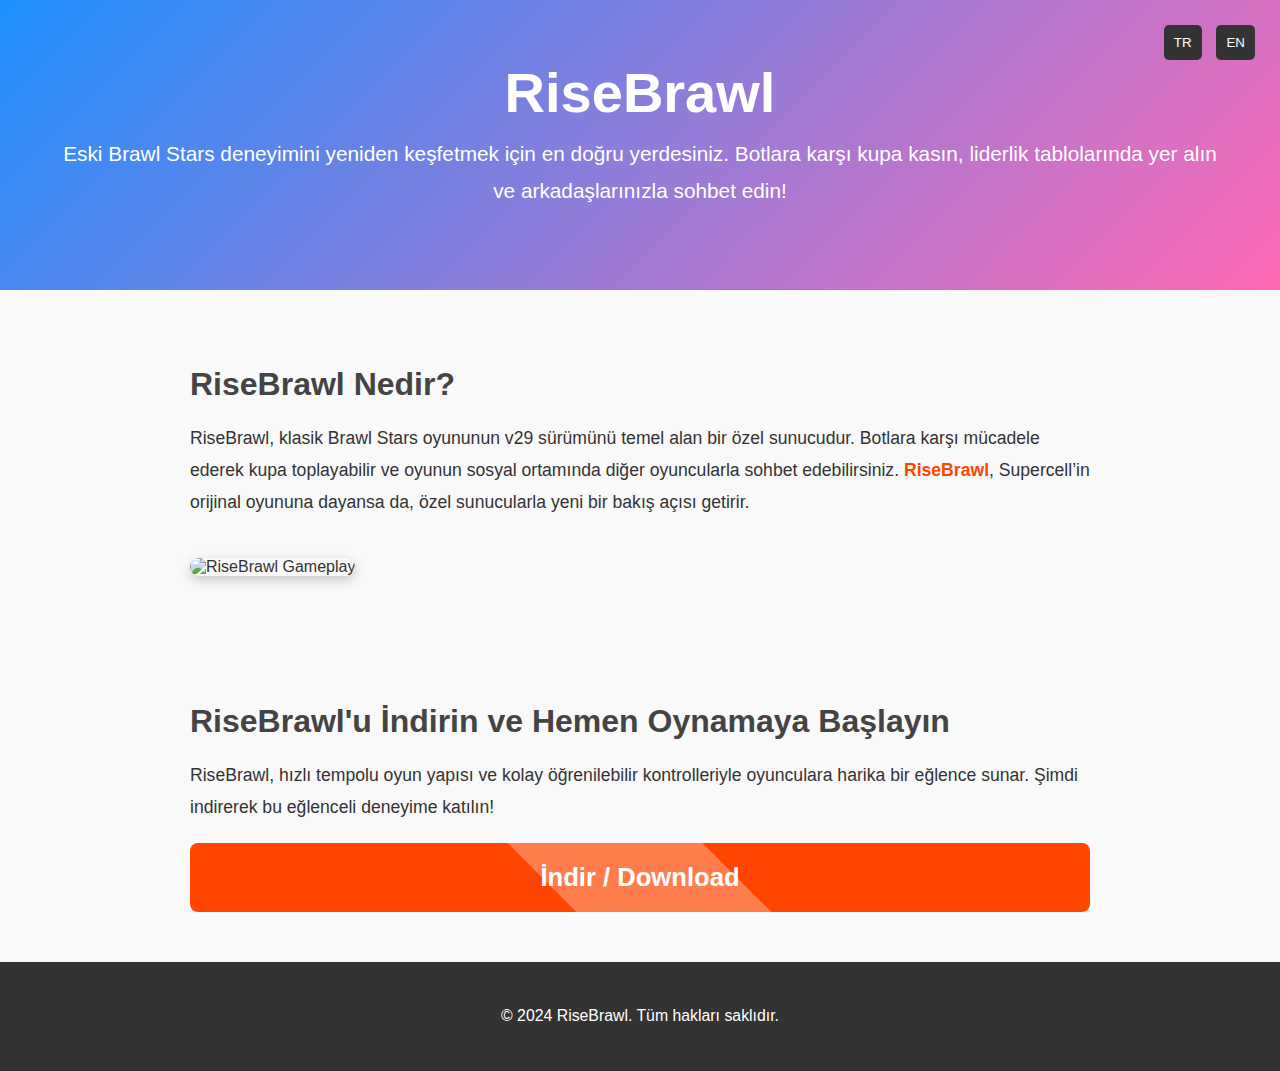
==== brawl.html @ 0b5c72ae "Update brawl.html" ====
<!DOCTYPE html>
<html lang="tr">
<head>
    <meta charset="UTF-8">
    <meta name="viewport" content="width=device-width, initial-scale=1.0">
    <meta name="description" content="RiseBrawl - Eski Brawl Stars'ın v29 Sürümünü Botlarla Kupa Kasma ve Sohbet İmkanı Sunan Private Server">
    <title>RiseBrawl - Serbest Private Server Deneyimi</title>
    <style>
        body {
            font-family: Arial, sans-serif;
            margin: 0;
            padding: 0;
            color: #333;
            background-color: #f9f9f9;
        }
        header.hero-section {
            text-align: center;
            background: linear-gradient(135deg, #1e90ff, #ff69b4);
            padding: 60px;
            color: #fff;
            position: relative;
        }
        header h1 {
            font-size: 3.5em;
            margin: 0;
        }
        header p {
            font-size: 1.3em;
            margin-top: 10px;
        }
        .language-switch {
            position: absolute;
            top: 20px;
            right: 20px;
            font-size: 1.1em;
        }
        .language-switch button {
            padding: 10px;
            margin: 5px;
            border: none;
            background-color: #333;
            color: #fff;
            cursor: pointer;
            border-radius: 5px;
        }
        .language-switch button:hover {
            background-color: #555;
        }
        section {
            padding: 50px 20px;
            max-width: 900px;
            margin: auto;
        }
        h2 {
            color: #444;
            font-size: 2em;
            margin-bottom: 20px;
        }
        p {
            font-size: 1.1em;
            line-height: 1.8em;
            margin: 20px 0;
        }
        ul {
            list-style-type: disc;
            margin: 0;
            padding-left: 40px;
            font-size: 1.1em;
        }
        ul li {
            margin-bottom: 10px;
        }
        .download-btn {
            display: inline-block;
            background-color: #ff4500;
            color: #fff;
            padding: 20px 40px;
            font-size: 1.6em;
            border-radius: 8px;
            text-decoration: none;
            position: relative;
            overflow: hidden;
            font-weight: bold;
            text-align: center;
            margin: 0 auto;
            display: block;
        }
        .download-btn:before {
            content: "";
            position: absolute;
            top: -50%;
            left: -50%;
            width: 200%;
            height: 200%;
            background: rgba(255, 255, 255, 0.3);
            transform: rotate(45deg);
            transition: 0.6s;
        }
        .download-btn:hover:before {
            top: -25%;
            left: -25%;
        }
        img {
            width: 100%;
            border-radius: 10px;
            margin-top: 20px;
            box-shadow: 0px 4px 12px rgba(0, 0, 0, 0.2);
        }
        footer {
            text-align: center;
            background: #333;
            color: #fff;
            padding: 20px;
            font-size: 0.9em;
        }
        .highlight {
            color: #ff4500;
            font-weight: bold;
        }
        .lang-en, .lang-tr { display: none; }
    </style>
</head>
<body>

    <header class="hero-section">
        <div class="language-switch">
            <button onclick="switchLanguage('tr')">TR</button>
            <button onclick="switchLanguage('en')">EN</button>
        </div>
        <h1 class="lang-tr">RiseBrawl</h1>
        <p class="lang-tr">Eski Brawl Stars deneyimini yeniden keşfetmek için en doğru yerdesiniz. Botlara karşı kupa kasın, liderlik tablolarında yer alın ve arkadaşlarınızla sohbet edin!</p>
        <h1 class="lang-en">RiseBrawl</h1>
        <p class="lang-en">Discover the classic Brawl Stars experience once again. Climb ranks, battle against bots, and chat with friends!</p>
    </header>

    <section class="about-game">
        <h2 class="lang-tr">RiseBrawl Nedir?</h2>
        <p class="lang-tr">RiseBrawl, klasik Brawl Stars oyununun v29 sürümünü temel alan bir özel sunucudur. Botlara karşı mücadele ederek kupa toplayabilir ve oyunun sosyal ortamında diğer oyuncularla sohbet edebilirsiniz. <span class="highlight">RiseBrawl</span>, Supercell’in orijinal oyununa dayansa da, özel sunucularla yeni bir bakış açısı getirir.</p>
        
        <h2 class="lang-en">What is RiseBrawl?</h2>
        <p class="lang-en">RiseBrawl is a private server based on the classic v29 version of Brawl Stars. Here, players can battle bots, climb leaderboards, and chat with others in a unique and social gaming environment. <span class="highlight">RiseBrawl</span> is based on Supercell’s original, but adds a refreshing touch with private servers.</p>
        <img src="https://media.discordapp.net/attachments/1192950793809170493/1306218720280051793/Screenshot_20241113-140102.png?ex=6735de7b&is=67348cfb&hm=e356267c7c4eb34a97bf088552fea699527a47097ece466d5e87ab45a846025a&" alt="RiseBrawl Gameplay">
    </section>

    <section class="download-section">
        <h2 class="lang-tr">RiseBrawl'u İndirin ve Hemen Oynamaya Başlayın</h2>
        <p class="lang-tr">RiseBrawl, hızlı tempolu oyun yapısı ve kolay öğrenilebilir kontrolleriyle oyunculara harika bir eğlence sunar. Şimdi indirerek bu eğlenceli deneyime katılın!</p>
        
        <h2 class="lang-en">Download RiseBrawl and Start Playing Now</h2>
        <p class="lang-en">RiseBrawl offers fast-paced gameplay and easy controls for a great experience. Download now to join in on this fun journey!</p>
        
        <a href="https://www.mediafire.com/file/kjd3yclgd7wxbdl/Brawl_v29_29.258_mod_mod.apk/file" class="download-btn">İndir / Download</a>
    </section>

    <footer>
        <p>© 2024 RiseBrawl. Tüm hakları saklıdır.</p>
    </footer>

    <script>
        function switchLanguage(lang) {
            document.querySelectorAll('.lang-tr').forEach(el => el.style.display = lang === 'tr' ? 'block' : 'none');
            document.querySelectorAll('.lang-en').forEach(el => el.style.display = lang === 'en' ? 'block' : 'none');
        }
        switchLanguage('tr');
    </script>

</body>
  </html>
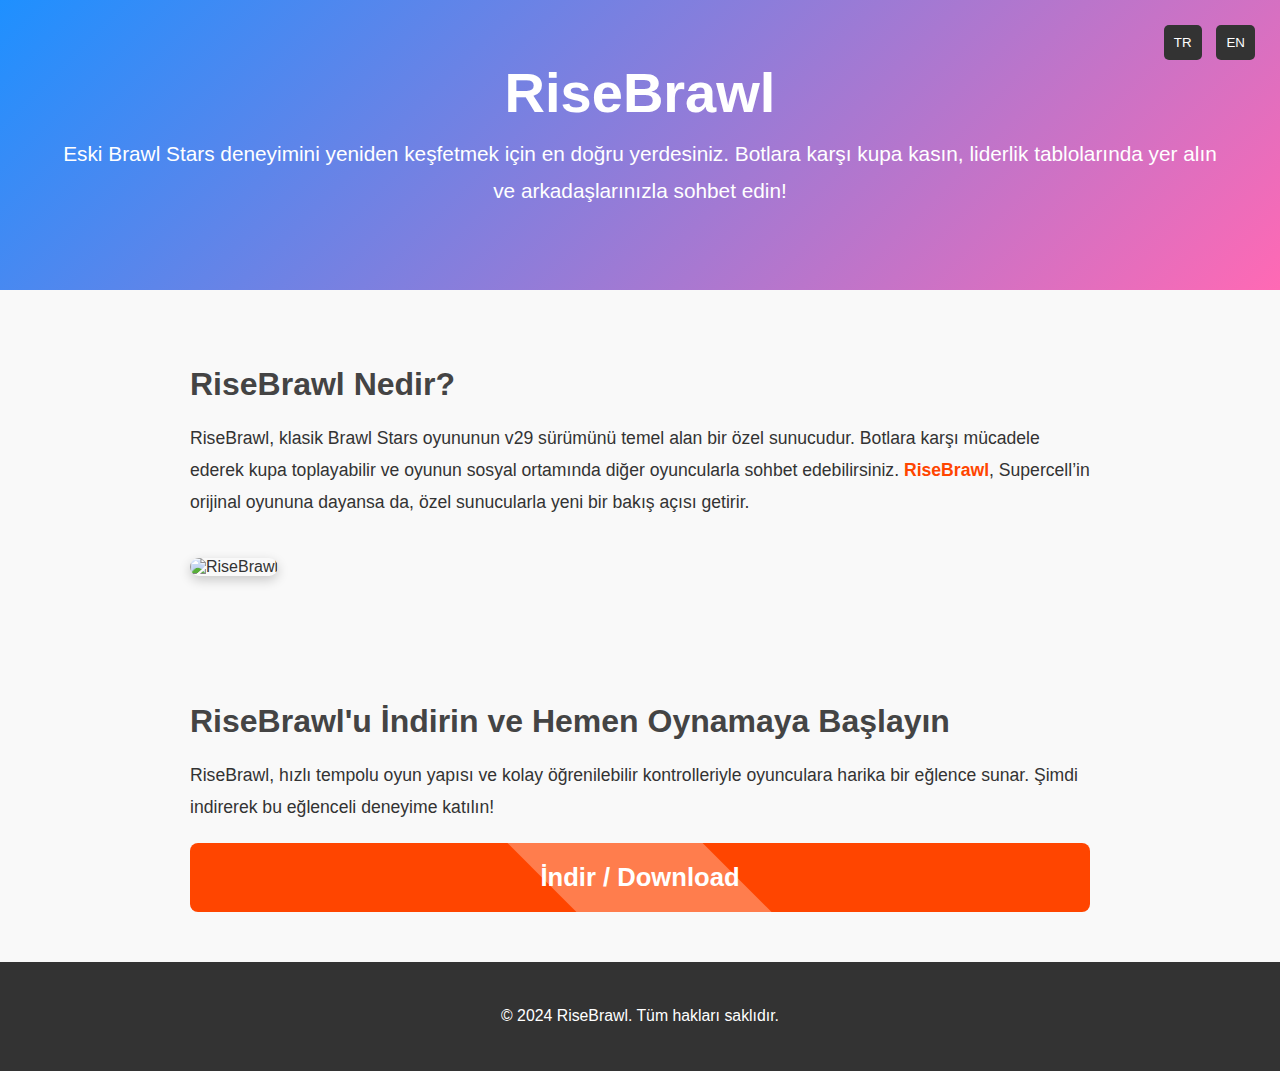
==== commit 41c47f05: "Update brawl.html" ====
--- a/brawl.html
+++ b/brawl.html
@@ -139,7 +139,7 @@
         
         <h2 class="lang-en">What is RiseBrawl?</h2>
         <p class="lang-en">RiseBrawl is a private server based on the classic v29 version of Brawl Stars. Here, players can battle bots, climb leaderboards, and chat with others in a unique and social gaming environment. <span class="highlight">RiseBrawl</span> is based on Supercell’s original, but adds a refreshing touch with private servers.</p>
-        <img src="https://media.discordapp.net/attachments/1192950793809170493/1306218720280051793/Screenshot_20241113-140102.png?ex=6735de7b&is=67348cfb&hm=e356267c7c4eb34a97bf088552fea699527a47097ece466d5e87ab45a846025a&" alt="RiseBrawl Gameplay">
+        <img src="https://hizliresim.com/4jaaiat" alt="RiseBrawl">
     </section>
 
     <section class="download-section">
@@ -149,7 +149,7 @@
         <h2 class="lang-en">Download RiseBrawl and Start Playing Now</h2>
         <p class="lang-en">RiseBrawl offers fast-paced gameplay and easy controls for a great experience. Download now to join in on this fun journey!</p>
         
-        <a href="https://www.mediafire.com/file/kjd3yclgd7wxbdl/Brawl_v29_29.258_mod_mod.apk/file" class="download-btn">İndir / Download</a>
+        <a href="https://www.mediafire.com/file/4dpw6kvnjcem8a3/RiseBrawlV28.apk/file" class="download-btn">İndir / Download</a>
     </section>
 
     <footer>
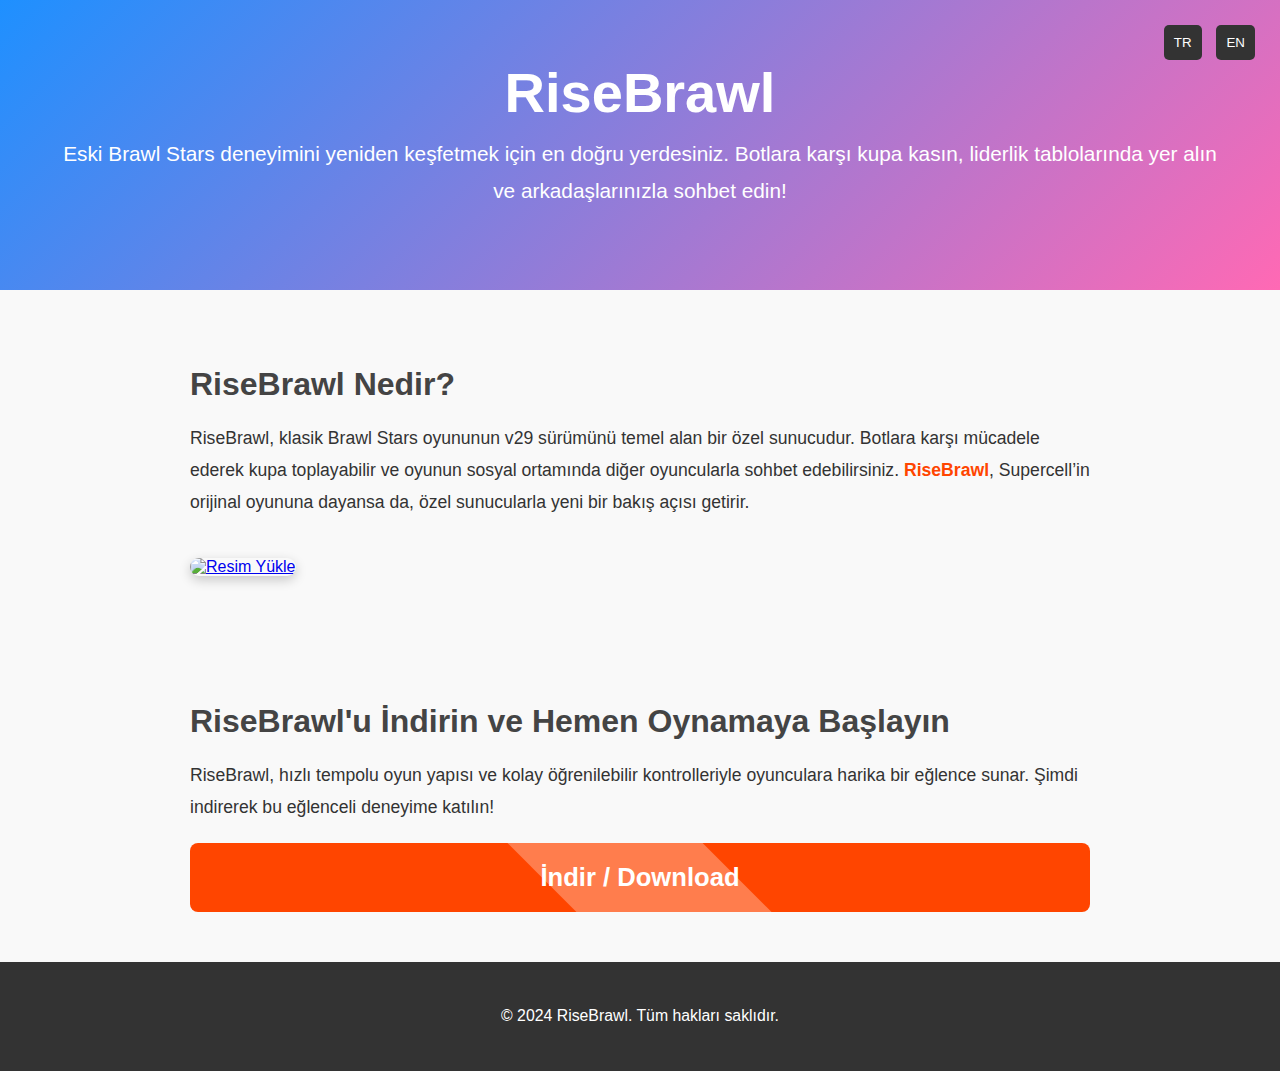
==== commit 7f0ce935: "Update brawl.html" ====
--- a/brawl.html
+++ b/brawl.html
@@ -139,7 +139,7 @@
         
         <h2 class="lang-en">What is RiseBrawl?</h2>
         <p class="lang-en">RiseBrawl is a private server based on the classic v29 version of Brawl Stars. Here, players can battle bots, climb leaderboards, and chat with others in a unique and social gaming environment. <span class="highlight">RiseBrawl</span> is based on Supercell’s original, but adds a refreshing touch with private servers.</p>
-        <img src="https://hizliresim.com/4jaaiat" alt="RiseBrawl">
+        <a href="https://hizliresim.com/4jaaiat"><img src="https://i.hizliresim.com/4jaaiat.png" alt="Resim Yükle"></a>
     </section>
 
     <section class="download-section">
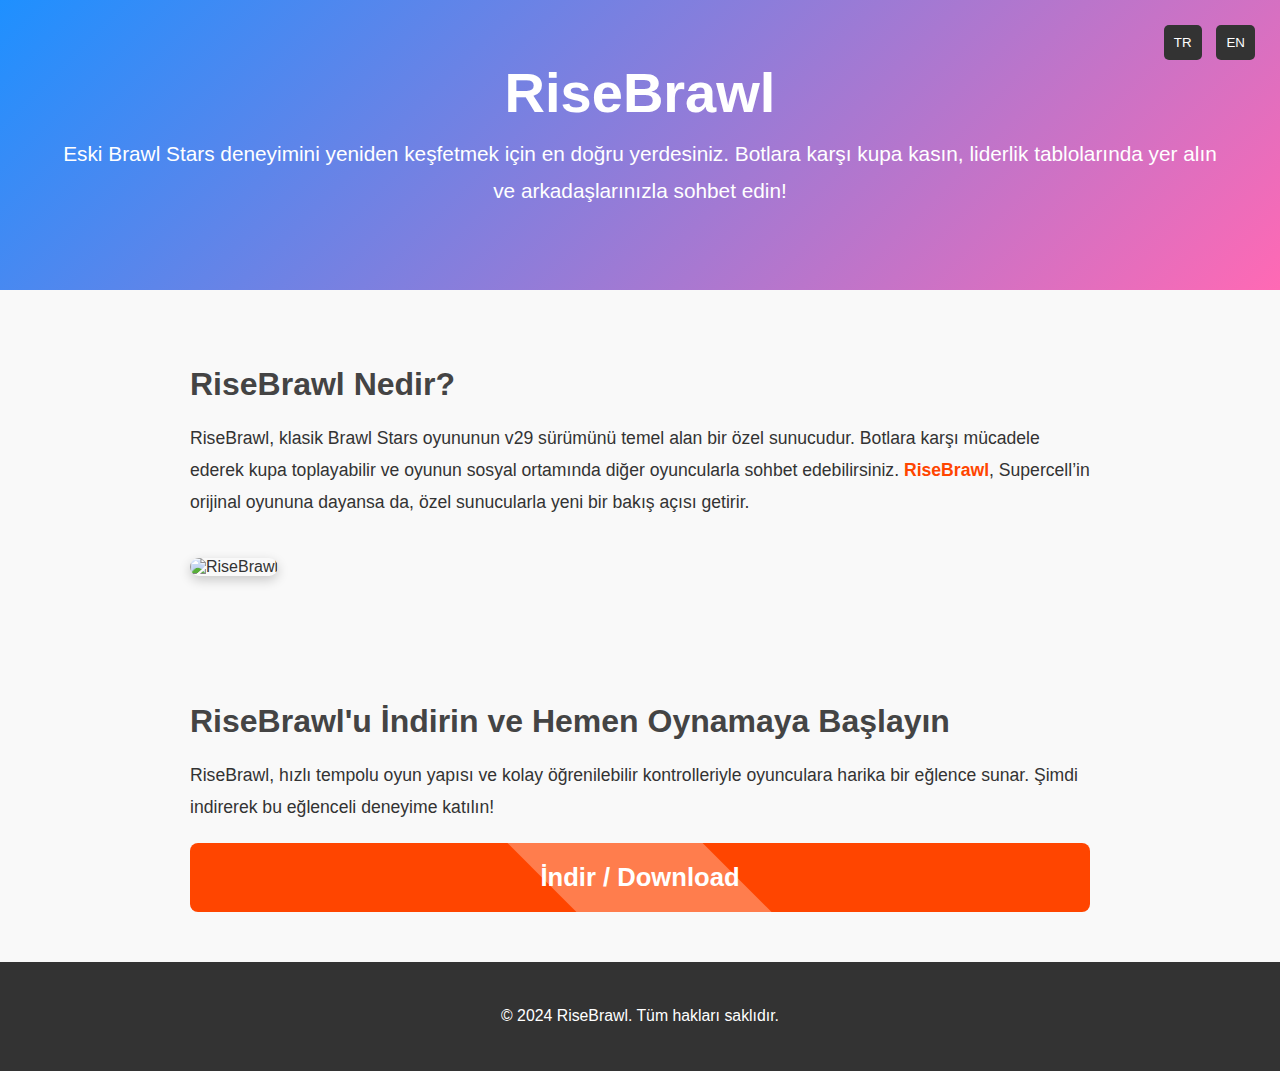
==== commit c1b6d7cc: "Update brawl.html" ====
--- a/brawl.html
+++ b/brawl.html
@@ -139,7 +139,7 @@
         
         <h2 class="lang-en">What is RiseBrawl?</h2>
         <p class="lang-en">RiseBrawl is a private server based on the classic v29 version of Brawl Stars. Here, players can battle bots, climb leaderboards, and chat with others in a unique and social gaming environment. <span class="highlight">RiseBrawl</span> is based on Supercell’s original, but adds a refreshing touch with private servers.</p>
-        <a href="https://hizliresim.com/4jaaiat"><img src="https://i.hizliresim.com/4jaaiat.png" alt="Resim Yükle"></a>
+        <img src="https://i.hizliresim.com/4jaaiat.png" alt="RiseBrawl">
     </section>
 
     <section class="download-section">
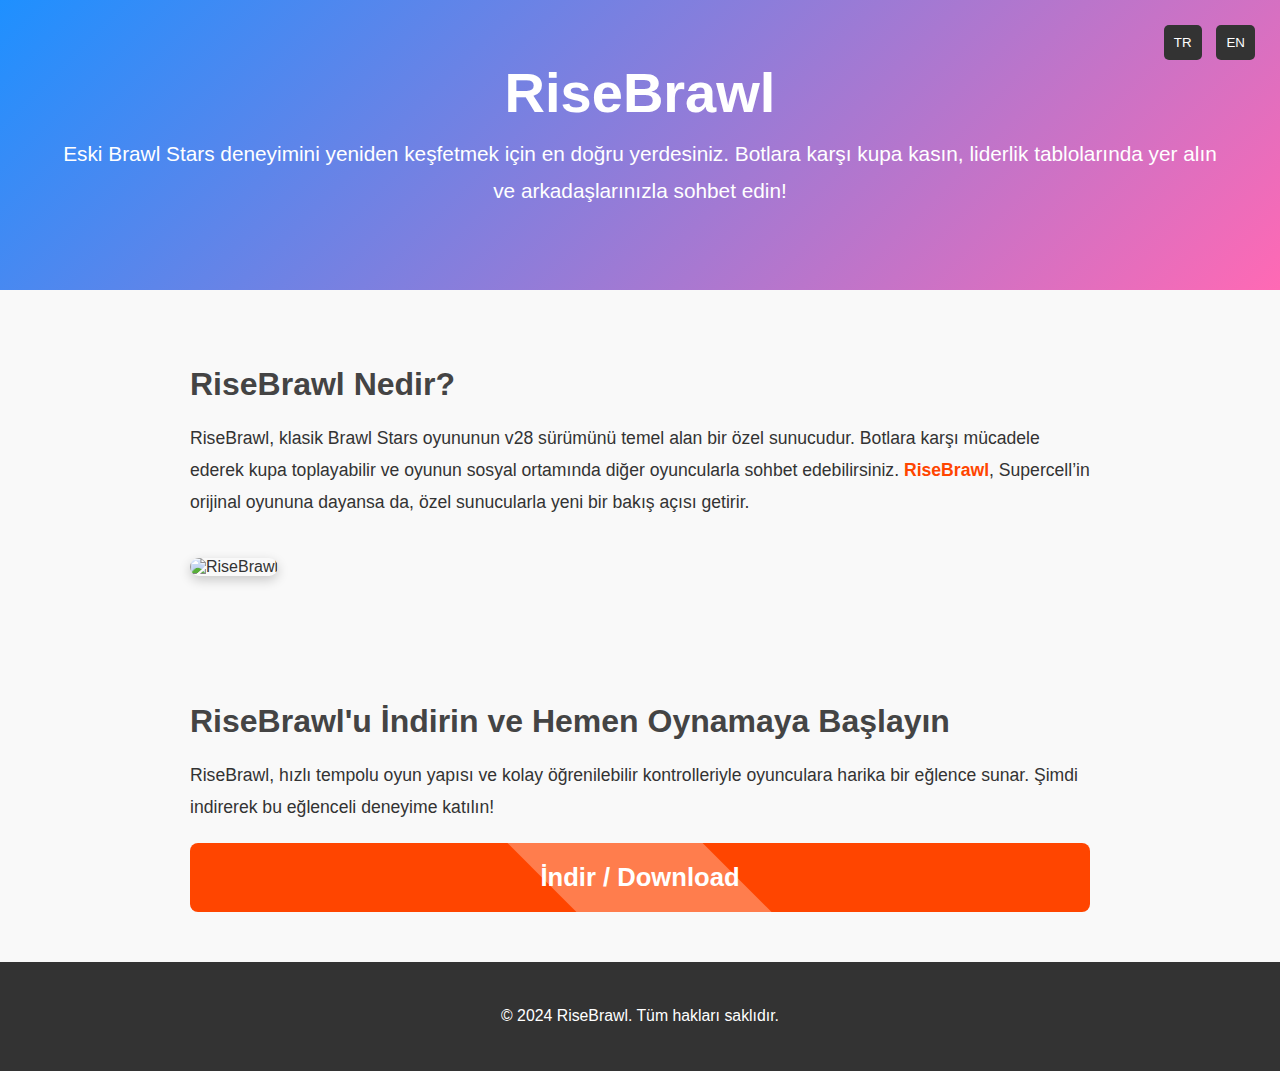
==== commit 37249913: "Update brawl.html" ====
--- a/brawl.html
+++ b/brawl.html
@@ -135,10 +135,10 @@
 
     <section class="about-game">
         <h2 class="lang-tr">RiseBrawl Nedir?</h2>
-        <p class="lang-tr">RiseBrawl, klasik Brawl Stars oyununun v29 sürümünü temel alan bir özel sunucudur. Botlara karşı mücadele ederek kupa toplayabilir ve oyunun sosyal ortamında diğer oyuncularla sohbet edebilirsiniz. <span class="highlight">RiseBrawl</span>, Supercell’in orijinal oyununa dayansa da, özel sunucularla yeni bir bakış açısı getirir.</p>
+        <p class="lang-tr">RiseBrawl, klasik Brawl Stars oyununun v28 sürümünü temel alan bir özel sunucudur. Botlara karşı mücadele ederek kupa toplayabilir ve oyunun sosyal ortamında diğer oyuncularla sohbet edebilirsiniz. <span class="highlight">RiseBrawl</span>, Supercell’in orijinal oyununa dayansa da, özel sunucularla yeni bir bakış açısı getirir.</p>
         
         <h2 class="lang-en">What is RiseBrawl?</h2>
-        <p class="lang-en">RiseBrawl is a private server based on the classic v29 version of Brawl Stars. Here, players can battle bots, climb leaderboards, and chat with others in a unique and social gaming environment. <span class="highlight">RiseBrawl</span> is based on Supercell’s original, but adds a refreshing touch with private servers.</p>
+        <p class="lang-en">RiseBrawl is a private server based on the classic v28 version of Brawl Stars. Here, players can battle bots, climb leaderboards, and chat with others in a unique and social gaming environment. <span class="highlight">RiseBrawl</span> is based on Supercell’s original, but adds a refreshing touch with private servers.</p>
         <img src="https://i.hizliresim.com/4jaaiat.png" alt="RiseBrawl">
     </section>
 
@@ -149,7 +149,7 @@
         <h2 class="lang-en">Download RiseBrawl and Start Playing Now</h2>
         <p class="lang-en">RiseBrawl offers fast-paced gameplay and easy controls for a great experience. Download now to join in on this fun journey!</p>
         
-        <a href="https://www.mediafire.com/file/4dpw6kvnjcem8a3/RiseBrawlV28.apk/file" class="download-btn">İndir / Download</a>
+        <a href="https://www.mediafire.com/file/phhifxht3ersh8c/RiseBrawlV28.apk/file" class="download-btn">İndir / Download</a>
     </section>
 
     <footer>
